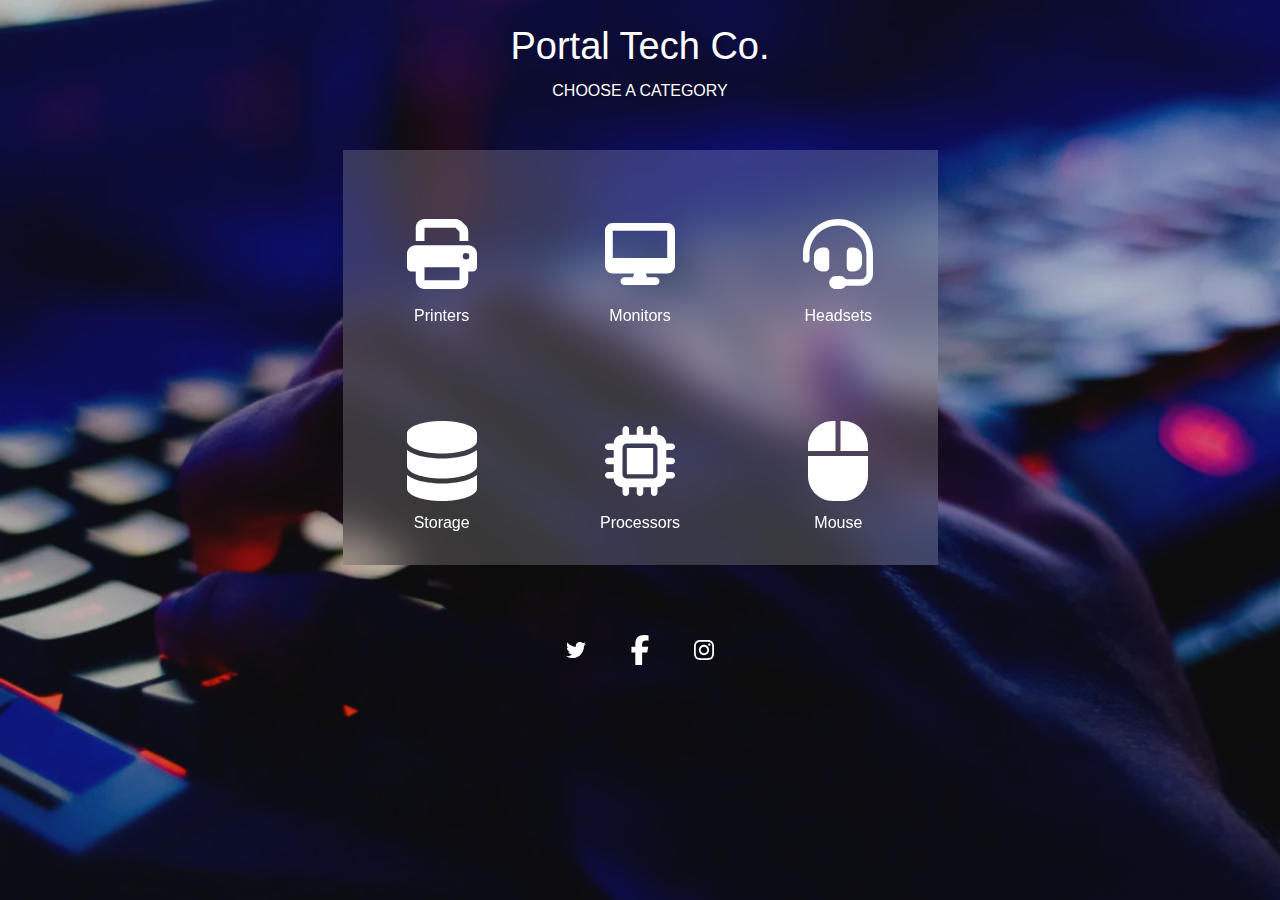
==== index.html @ 5252050d "update_1" ====
<!DOCTYPE html>
<html lang="en">
<head>
    <meta charset="UTF-8">
    <meta name="viewport" content="width=device-width, initial-scale=1.0">
    <title>Portal Tech Co.</title>
    <style>
        body {
            background-image: url(picture/bacground.png);
            background-size: cover;
            background-attachment: fixed;
            background-repeat: no-repeat;
            margin: 0px;
        }
        h1 {
            color: white;
            font-family: Arial, Helvetica, sans-serif;
            font-size: 38px;
            text-align: center;
            margin-bottom: 5px;
            font-weight: lighter;
        }

        h2 {
            text-transform: uppercase;
            font-size: 16px;
            color: white;
            font-family: Arial, Helvetica, sans-serif;
            text-align: center;
            margin-bottom: 5px;
            font-weight: lighter;
        }
        header{
            margin-bottom: 40px;
        }
        #menu {
            margin-left: auto;
            margin-right: auto;
            background-color: rgba(255, 255, 255, 0.185);
            backdrop-filter: blur(20px);
            width: 595px;
            height: 415px;
        }
       img {
        width: 70px;
        margin: auto;
        margin-top: 10px;
        padding: 50px;
       }
       p {
            color: white;
            font-family: Arial, Helvetica, sans-serif;
            font-size: 16px;
            text-align: center;
            margin-bottom: 5px;
            font-weight: lighter;
       }
       .top {
        display: flex;
        text-align: center;
        height: 50%;
        margin: 0px;
       }
       .bottom {
        display: flex;
        text-align: center;
      
        height: 50%;
        margin: 0px;
       }
       div {
        width: 100%;
        height: 130px;
        margin: 50px;
        padding: 0px;
       }
       .paraf {
        color: rgb(255, 255, 255);
        margin-top: -5px;
 
        width: 98px;
        height: 23px;
        margin-left: auto;
        margin-right: auto;
       }
       a {
        text-decoration: none;
       }
        img{
            height: 80px;
            padding: 14px;
            margin: 0;
        }
        .scale:hover {
            scale: 1.2;
            transition-duration: 0.5s;
        }
        .scale:not(hover) {
            scale: 1;
            transition-duration: 0.4s;
        }
       .foot{
        width: 20px;
        padding: 20px;
        height: 30px;
       }
       footer {
        text-align: center;
       }
    </style>
</head>
<body>
        <header>
            <h1>Portal Tech Co.</h1>
            <h2>choose a category</h2>
        </header>
        <main>
            <div id="menu">
               <div class="top">
                   <div class="scale"><a href=""><img src="picture/print.svg" alt=""><p class="paraf">Printers</p></a></div>
                   <div class="scale"><a href=""><img class="monitors" src="picture/monitors.svg" alt=""><p class="paraf">Monitors</p></a></div>
                   <div class="scale"><a href=""><img src="picture/headset.svg" alt=""><p class="paraf">Headsets</p></a></div>
               </div>
               <div class="bottom">
                    <div class="scale"><a href=""><img src="picture/storage.svg" alt=""><p class="paraf">Storage</p></a></div>
                    <div class="scale"><a href=""><img class="processors" src="picture/processors.svg" alt=""><p class="paraf">Processors</p></a></div>
                    <div class="scale"><a href=""><img class="mouse" src="picture/mouse.svg" alt=""><p class="paraf">Mouse</p></a></div>
               </div>
            </div>
        </main>
        <footer>
            <a href="https://x.com/"><img src="picture/twitter.svg" alt="" class="foot"></a>
            <a href="https://www.facebook.com/?locale=pl_PL"><img src="picture/facebook.svg" alt="" class="foot"></a>
            <a href="https://www.instagram.com/"><img src="picture/instagram.svg" alt="" class="foot"></a>
        </footer>
</body>
</html>
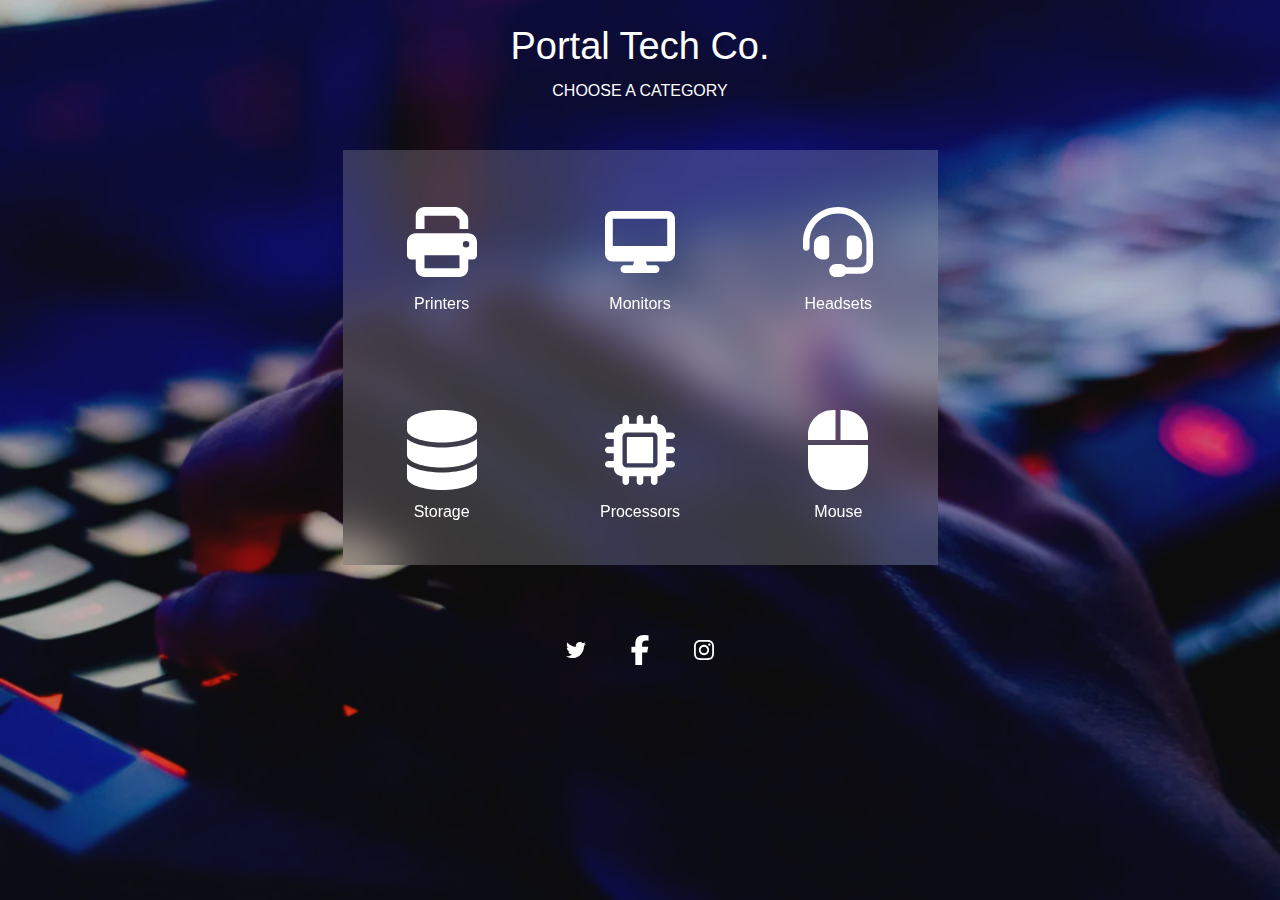
==== commit 49f84883: "update 1_2" ====
--- a/index.html
+++ b/index.html
@@ -32,17 +32,22 @@
         }
         header{
             margin-bottom: 40px;
+            width: 300px;
+            margin-left: auto;
+            margin-right: auto;
         }
         #menu {
             margin-left: auto;
             margin-right: auto;
             background-color: rgba(255, 255, 255, 0.185);
             backdrop-filter: blur(20px);
-            width: 595px;
+            max-width: 595px;
+            width: 80%;
             height: 415px;
         }
        img {
-        width: 70px;
+        max-width: 70px;
+        width: 50%;
         margin: auto;
         margin-top: 10px;
         padding: 50px;
@@ -73,6 +78,9 @@
         height: 130px;
         margin: 50px;
         padding: 0px;
+       }
+       .scale {
+        margin: auto;
        }
        .paraf {
         color: rgb(255, 255, 255);
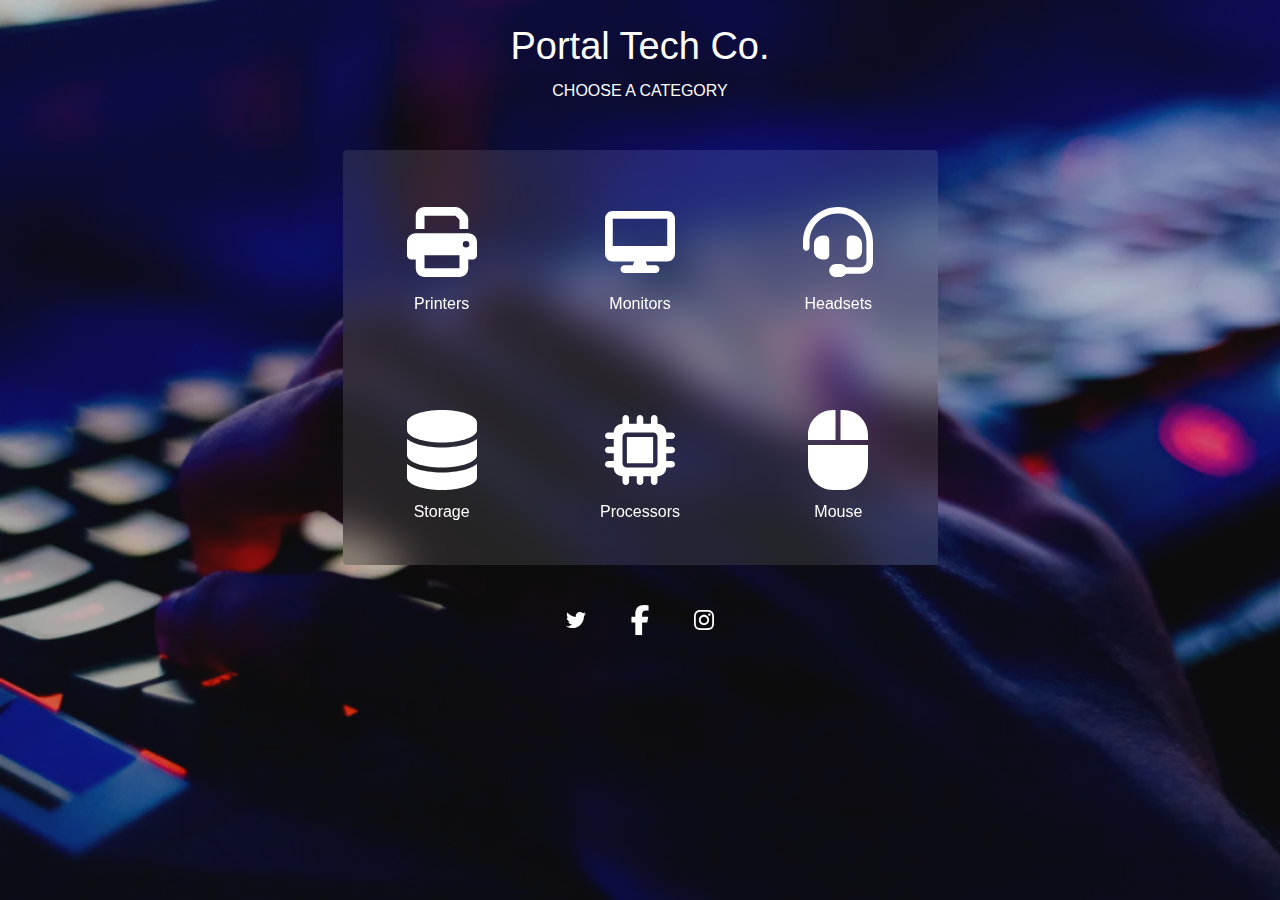
==== commit 1d7852c2: "update 1_3" ====
--- a/index.html
+++ b/index.html
@@ -39,15 +39,17 @@
         #menu {
             margin-left: auto;
             margin-right: auto;
-            background-color: rgba(255, 255, 255, 0.185);
+            background-color: rgba(255, 255, 255, 0.103);
             backdrop-filter: blur(20px);
             max-width: 595px;
             width: 80%;
             height: 415px;
+            border-radius: 4px;
+            margin-bottom: 20px;
         }
        img {
         max-width: 70px;
-        width: 50%;
+        width: 40%;
         margin: auto;
         margin-top: 10px;
         padding: 50px;
@@ -111,6 +113,7 @@
         width: 20px;
         padding: 20px;
         height: 30px;
+        margin-top: 0px;
        }
        footer {
         text-align: center;
